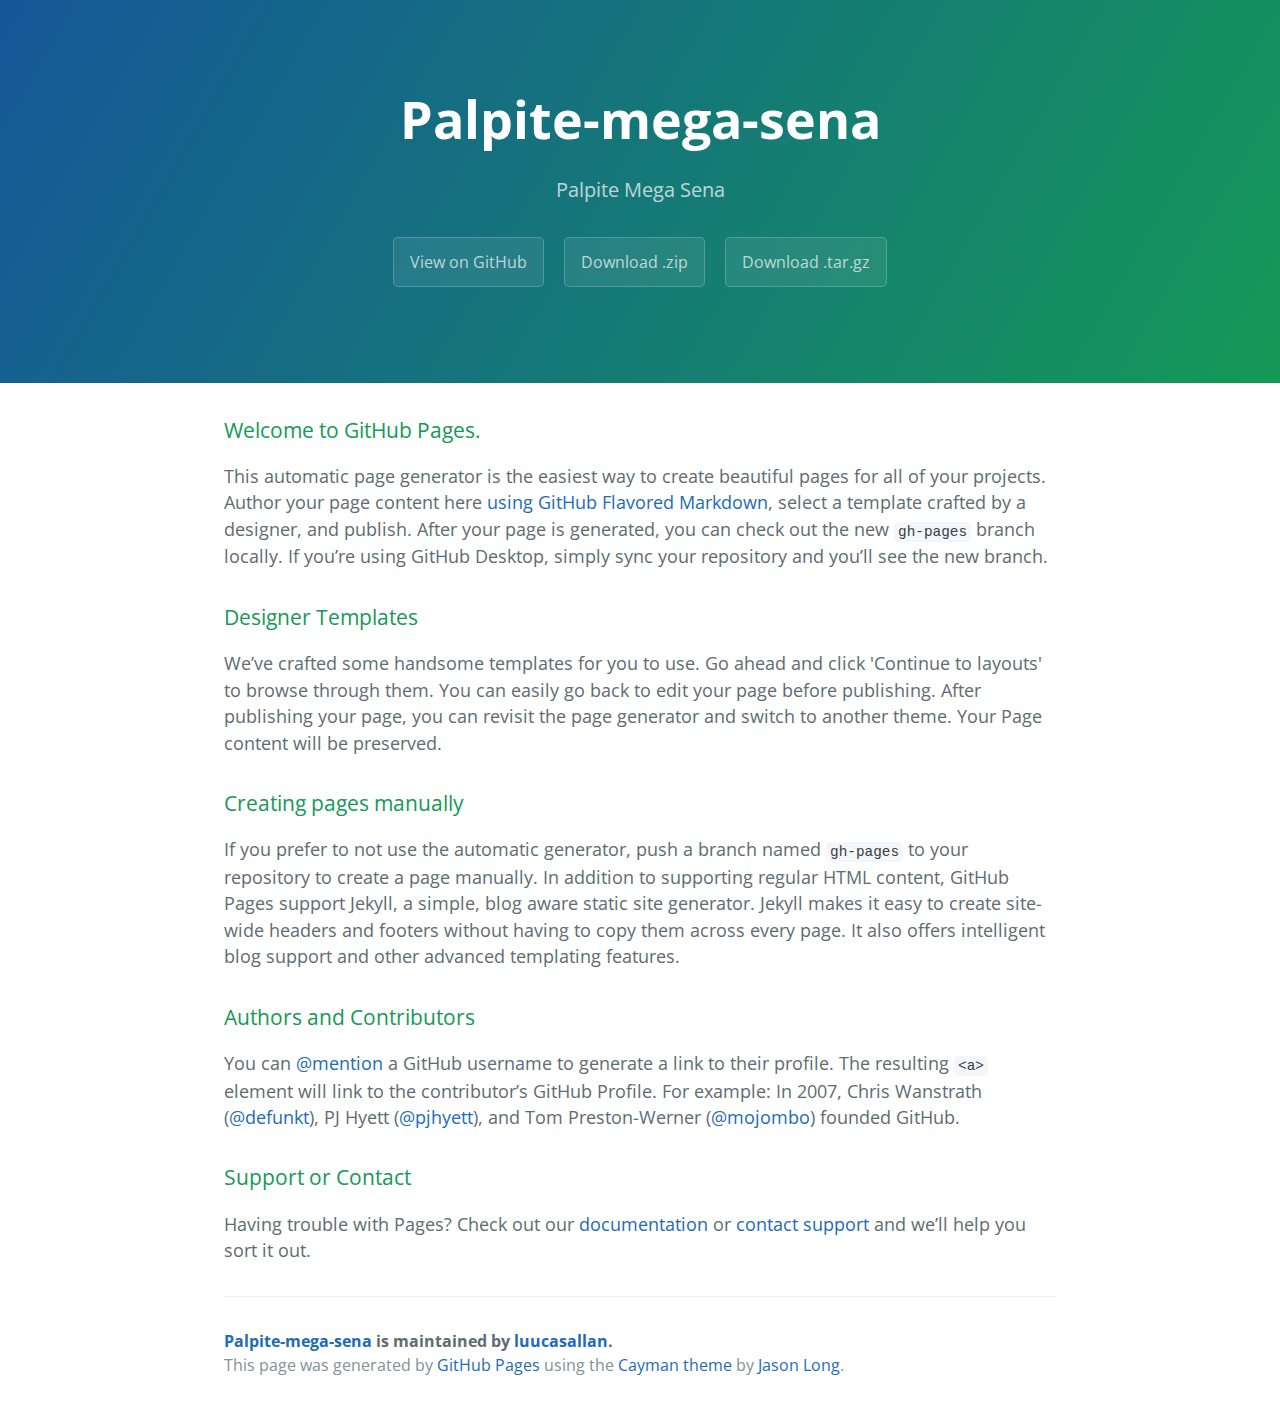
==== index.html @ ee838a1c "Create gh-pages branch via GitHub" ====
<!DOCTYPE html>
<html lang="en-us">
  <head>
    <meta charset="UTF-8">
    <title>Palpite-mega-sena by luucasallan</title>
    <meta name="viewport" content="width=device-width, initial-scale=1">
    <link rel="stylesheet" type="text/css" href="stylesheets/normalize.css" media="screen">
    <link href='https://fonts.googleapis.com/css?family=Open+Sans:400,700' rel='stylesheet' type='text/css'>
    <link rel="stylesheet" type="text/css" href="stylesheets/stylesheet.css" media="screen">
    <link rel="stylesheet" type="text/css" href="stylesheets/github-light.css" media="screen">
  </head>
  <body>
    <section class="page-header">
      <h1 class="project-name">Palpite-mega-sena</h1>
      <h2 class="project-tagline">Palpite Mega Sena</h2>
      <a href="https://github.com/luucasallan/palpite-mega-sena" class="btn">View on GitHub</a>
      <a href="https://github.com/luucasallan/palpite-mega-sena/zipball/master" class="btn">Download .zip</a>
      <a href="https://github.com/luucasallan/palpite-mega-sena/tarball/master" class="btn">Download .tar.gz</a>
    </section>

    <section class="main-content">
      <h3>
<a id="welcome-to-github-pages" class="anchor" href="#welcome-to-github-pages" aria-hidden="true"><span aria-hidden="true" class="octicon octicon-link"></span></a>Welcome to GitHub Pages.</h3>

<p>This automatic page generator is the easiest way to create beautiful pages for all of your projects. Author your page content here <a href="https://guides.github.com/features/mastering-markdown/">using GitHub Flavored Markdown</a>, select a template crafted by a designer, and publish. After your page is generated, you can check out the new <code>gh-pages</code> branch locally. If you’re using GitHub Desktop, simply sync your repository and you’ll see the new branch.</p>

<h3>
<a id="designer-templates" class="anchor" href="#designer-templates" aria-hidden="true"><span aria-hidden="true" class="octicon octicon-link"></span></a>Designer Templates</h3>

<p>We’ve crafted some handsome templates for you to use. Go ahead and click 'Continue to layouts' to browse through them. You can easily go back to edit your page before publishing. After publishing your page, you can revisit the page generator and switch to another theme. Your Page content will be preserved.</p>

<h3>
<a id="creating-pages-manually" class="anchor" href="#creating-pages-manually" aria-hidden="true"><span aria-hidden="true" class="octicon octicon-link"></span></a>Creating pages manually</h3>

<p>If you prefer to not use the automatic generator, push a branch named <code>gh-pages</code> to your repository to create a page manually. In addition to supporting regular HTML content, GitHub Pages support Jekyll, a simple, blog aware static site generator. Jekyll makes it easy to create site-wide headers and footers without having to copy them across every page. It also offers intelligent blog support and other advanced templating features.</p>

<h3>
<a id="authors-and-contributors" class="anchor" href="#authors-and-contributors" aria-hidden="true"><span aria-hidden="true" class="octicon octicon-link"></span></a>Authors and Contributors</h3>

<p>You can <a href="https://help.github.com/articles/basic-writing-and-formatting-syntax/#mentioning-users-and-teams" class="user-mention">@mention</a> a GitHub username to generate a link to their profile. The resulting <code>&lt;a&gt;</code> element will link to the contributor’s GitHub Profile. For example: In 2007, Chris Wanstrath (<a href="https://github.com/defunkt" class="user-mention">@defunkt</a>), PJ Hyett (<a href="https://github.com/pjhyett" class="user-mention">@pjhyett</a>), and Tom Preston-Werner (<a href="https://github.com/mojombo" class="user-mention">@mojombo</a>) founded GitHub.</p>

<h3>
<a id="support-or-contact" class="anchor" href="#support-or-contact" aria-hidden="true"><span aria-hidden="true" class="octicon octicon-link"></span></a>Support or Contact</h3>

<p>Having trouble with Pages? Check out our <a href="https://help.github.com/pages">documentation</a> or <a href="https://github.com/contact">contact support</a> and we’ll help you sort it out.</p>

      <footer class="site-footer">
        <span class="site-footer-owner"><a href="https://github.com/luucasallan/palpite-mega-sena">Palpite-mega-sena</a> is maintained by <a href="https://github.com/luucasallan">luucasallan</a>.</span>

        <span class="site-footer-credits">This page was generated by <a href="https://pages.github.com">GitHub Pages</a> using the <a href="https://github.com/jasonlong/cayman-theme">Cayman theme</a> by <a href="https://twitter.com/jasonlong">Jason Long</a>.</span>
      </footer>

    </section>

  
  </body>
</html>
---- stylesheets/stylesheet.css ----
* {
  box-sizing: border-box; }

body {
  padding: 0;
  margin: 0;
  font-family: "Open Sans", "Helvetica Neue", Helvetica, Arial, sans-serif;
  font-size: 16px;
  line-height: 1.5;
  color: #606c71; }

a {
  color: #1e6bb8;
  text-decoration: none; }
  a:hover {
    text-decoration: underline; }

.btn {
  display: inline-block;
  margin-bottom: 1rem;
  color: rgba(255, 255, 255, 0.7);
  background-color: rgba(255, 255, 255, 0.08);
  border-color: rgba(255, 255, 255, 0.2);
  border-style: solid;
  border-width: 1px;
  border-radius: 0.3rem;
  transition: color 0.2s, background-color 0.2s, border-color 0.2s; }
  .btn + .btn {
    margin-left: 1rem; }

.btn:hover {
  color: rgba(255, 255, 255, 0.8);
  text-decoration: none;
  background-color: rgba(255, 255, 255, 0.2);
  border-color: rgba(255, 255, 255, 0.3); }

@media screen and (min-width: 64em) {
  .btn {
    padding: 0.75rem 1rem; } }

@media screen and (min-width: 42em) and (max-width: 64em) {
  .btn {
    padding: 0.6rem 0.9rem;
    font-size: 0.9rem; } }

@media screen and (max-width: 42em) {
  .btn {
    display: block;
    width: 100%;
    padding: 0.75rem;
    font-size: 0.9rem; }
    .btn + .btn {
      margin-top: 1rem;
      margin-left: 0; } }

.page-header {
  color: #fff;
  text-align: center;
  background-color: #159957;
  background-image: linear-gradient(120deg, #155799, #159957); }

@media screen and (min-width: 64em) {
  .page-header {
    padding: 5rem 6rem; } }

@media screen and (min-width: 42em) and (max-width: 64em) {
  .page-header {
    padding: 3rem 4rem; } }

@media screen and (max-width: 42em) {
  .page-header {
    padding: 2rem 1rem; } }

.project-name {
  margin-top: 0;
  margin-bottom: 0.1rem; }

@media screen and (min-width: 64em) {
  .project-name {
    font-size: 3.25rem; } }

@media screen and (min-width: 42em) and (max-width: 64em) {
  .project-name {
    font-size: 2.25rem; } }

@media screen and (max-width: 42em) {
  .project-name {
    font-size: 1.75rem; } }

.project-tagline {
  margin-bottom: 2rem;
  font-weight: normal;
  opacity: 0.7; }

@media screen and (min-width: 64em) {
  .project-tagline {
    font-size: 1.25rem; } }

@media screen and (min-width: 42em) and (max-width: 64em) {
  .project-tagline {
    font-size: 1.15rem; } }

@media screen and (max-width: 42em) {
  .project-tagline {
    font-size: 1rem; } }

.main-content :first-child {
  margin-top: 0; }
.main-content img {
  max-width: 100%; }
.main-content h1, .main-content h2, .main-content h3, .main-content h4, .main-content h5, .main-content h6 {
  margin-top: 2rem;
  margin-bottom: 1rem;
  font-weight: normal;
  color: #159957; }
.main-content p {
  margin-bottom: 1em; }
.main-content code {
  padding: 2px 4px;
  font-family: Consolas, "Liberation Mono", Menlo, Courier, monospace;
  font-size: 0.9rem;
  color: #383e41;
  background-color: #f3f6fa;
  border-radius: 0.3rem; }
.main-content pre {
  padding: 0.8rem;
  margin-top: 0;
  margin-bottom: 1rem;
  font: 1rem Consolas, "Liberation Mono", Menlo, Courier, monospace;
  color: #567482;
  word-wrap: normal;
  background-color: #f3f6fa;
  border: solid 1px #dce6f0;
  border-radius: 0.3rem; }
  .main-content pre > code {
    padding: 0;
    margin: 0;
    font-size: 0.9rem;
    color: #567482;
    word-break: normal;
    white-space: pre;
    background: transparent;
    border: 0; }
.main-content .highlight {
  margin-bottom: 1rem; }
  .main-content .highlight pre {
    margin-bottom: 0;
    word-break: normal; }
.main-content .highlight pre, .main-content pre {
  padding: 0.8rem;
  overflow: auto;
  font-size: 0.9rem;
  line-height: 1.45;
  border-radius: 0.3rem; }
.main-content pre code, .main-content pre tt {
  display: inline;
  max-width: initial;
  padding: 0;
  margin: 0;
  overflow: initial;
  line-height: inherit;
  word-wrap: normal;
  background-color: transparent;
  border: 0; }
  .main-content pre code:before, .main-content pre code:after, .main-content pre tt:before, .main-content pre tt:after {
    content: normal; }
.main-content ul, .main-content ol {
  margin-top: 0; }
.main-content blockquote {
  padding: 0 1rem;
  margin-left: 0;
  color: #819198;
  border-left: 0.3rem solid #dce6f0; }
  .main-content blockquote > :first-child {
    margin-top: 0; }
  .main-content blockquote > :last-child {
    margin-bottom: 0; }
.main-content table {
  display: block;
  width: 100%;
  overflow: auto;
  word-break: normal;
  word-break: keep-all; }
  .main-content table th {
    font-weight: bold; }
  .main-content table th, .main-content table td {
    padding: 0.5rem 1rem;
    border: 1px solid #e9ebec; }
.main-content dl {
  padding: 0; }
  .main-content dl dt {
    padding: 0;
    margin-top: 1rem;
    font-size: 1rem;
    font-weight: bold; }
  .main-content dl dd {
    padding: 0;
    margin-bottom: 1rem; }
.main-content hr {
  height: 2px;
  padding: 0;
  margin: 1rem 0;
  background-color: #eff0f1;
  border: 0; }

@media screen and (min-width: 64em) {
  .main-content {
    max-width: 64rem;
    padding: 2rem 6rem;
    margin: 0 auto;
    font-size: 1.1rem; } }

@media screen and (min-width: 42em) and (max-width: 64em) {
  .main-content {
    padding: 2rem 4rem;
    font-size: 1.1rem; } }

@media screen and (max-width: 42em) {
  .main-content {
    padding: 2rem 1rem;
    font-size: 1rem; } }

.site-footer {
  padding-top: 2rem;
  margin-top: 2rem;
  border-top: solid 1px #eff0f1; }

.site-footer-owner {
  display: block;
  font-weight: bold; }

.site-footer-credits {
  color: #819198; }

@media screen and (min-width: 64em) {
  .site-footer {
    font-size: 1rem; } }

@media screen and (min-width: 42em) and (max-width: 64em) {
  .site-footer {
    font-size: 1rem; } }

@media screen and (max-width: 42em) {
  .site-footer {
    font-size: 0.9rem; } }
---- stylesheets/github-light.css ----
/*
The MIT License (MIT)

Copyright (c) 2015 GitHub, Inc.

Permission is hereby granted, free of charge, to any person obtaining a copy
of this software and associated documentation files (the "Software"), to deal
in the Software without restriction, including without limitation the rights
to use, copy, modify, merge, publish, distribute, sublicense, and/or sell
copies of the Software, and to permit persons to whom the Software is
furnished to do so, subject to the following conditions:

The above copyright notice and this permission notice shall be included in all
copies or substantial portions of the Software.

THE SOFTWARE IS PROVIDED "AS IS", WITHOUT WARRANTY OF ANY KIND, EXPRESS OR
IMPLIED, INCLUDING BUT NOT LIMITED TO THE WARRANTIES OF MERCHANTABILITY,
FITNESS FOR A PARTICULAR PURPOSE AND NONINFRINGEMENT. IN NO EVENT SHALL THE
AUTHORS OR COPYRIGHT HOLDERS BE LIABLE FOR ANY CLAIM, DAMAGES OR OTHER
LIABILITY, WHETHER IN AN ACTION OF CONTRACT, TORT OR OTHERWISE, ARISING FROM,
OUT OF OR IN CONNECTION WITH THE SOFTWARE OR THE USE OR OTHER DEALINGS IN THE
SOFTWARE.

*/

.pl-c /* comment */ {
  color: #969896;
}

.pl-c1      /* constant, markup.raw, meta.diff.header, meta.module-reference, meta.property-name, support, support.constant, support.variable, variable.other.constant */,
.pl-s .pl-v /* string variable */ {
  color: #0086b3;
}

.pl-e  /* entity */,
.pl-en /* entity.name */ {
  color: #795da3;
}

.pl-s .pl-s1 /* string source */,
.pl-smi      /* storage.modifier.import, storage.modifier.package, storage.type.java, variable.other, variable.parameter.function */ {
  color: #333;
}

.pl-ent /* entity.name.tag */ {
  color: #63a35c;
}

.pl-k /* keyword, storage, storage.type */ {
  color: #a71d5d;
}

.pl-pds              /* punctuation.definition.string, string.regexp.character-class */,
.pl-s                /* string */,
.pl-s .pl-pse .pl-s1 /* string punctuation.section.embedded source */,
.pl-sr               /* string.regexp */,
.pl-sr .pl-cce       /* string.regexp constant.character.escape */,
.pl-sr .pl-sra       /* string.regexp string.regexp.arbitrary-repitition */,
.pl-sr .pl-sre       /* string.regexp source.ruby.embedded */ {
  color: #183691;
}

.pl-v /* variable */ {
  color: #ed6a43;
}

.pl-id /* invalid.deprecated */ {
  color: #b52a1d;
}

.pl-ii /* invalid.illegal */ {
  background-color: #b52a1d;
  color: #f8f8f8;
}

.pl-sr .pl-cce /* string.regexp constant.character.escape */ {
  color: #63a35c;
  font-weight: bold;
}

.pl-ml /* markup.list */ {
  color: #693a17;
}

.pl-mh        /* markup.heading */,
.pl-mh .pl-en /* markup.heading entity.name */,
.pl-ms        /* meta.separator */ {
  color: #1d3e81;
  font-weight: bold;
}

.pl-mq /* markup.quote */ {
  color: #008080;
}

.pl-mi /* markup.italic */ {
  color: #333;
  font-style: italic;
}

.pl-mb /* markup.bold */ {
  color: #333;
  font-weight: bold;
}

.pl-md /* markup.deleted, meta.diff.header.from-file */ {
  background-color: #ffecec;
  color: #bd2c00;
}

.pl-mi1 /* markup.inserted, meta.diff.header.to-file */ {
  background-color: #eaffea;
  color: #55a532;
}

.pl-mdr /* meta.diff.range */ {
  color: #795da3;
  font-weight: bold;
}

.pl-mo /* meta.output */ {
  color: #1d3e81;
}
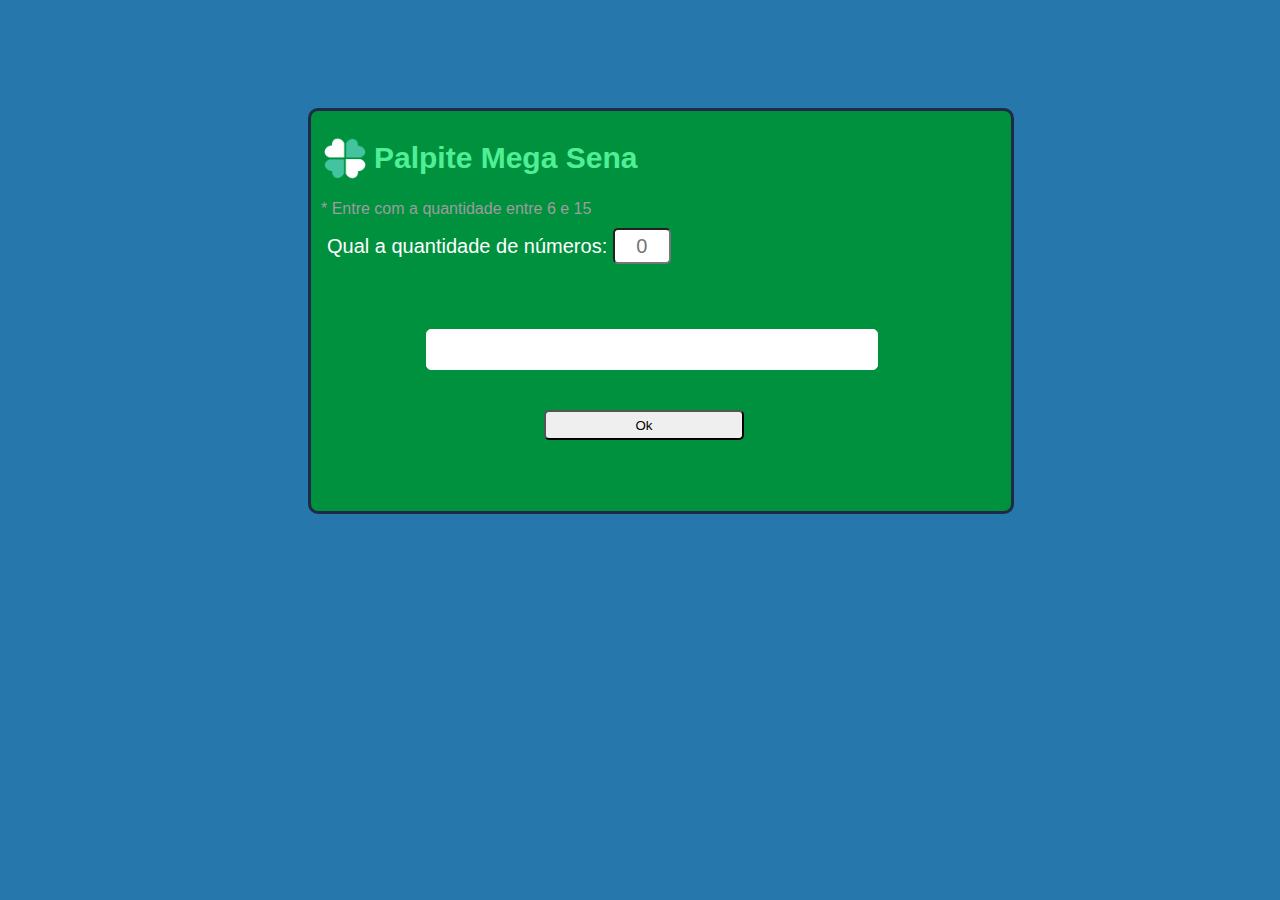
==== commit e2811a39: "Renomeado arquivo html" ====
--- a/index.html
+++ b/index.html
@@ -1,57 +1,36 @@
-<!DOCTYPE html>
-<html lang="en-us">
-  <head>
-    <meta charset="UTF-8">
-    <title>Palpite-mega-sena by luucasallan</title>
-    <meta name="viewport" content="width=device-width, initial-scale=1">
-    <link rel="stylesheet" type="text/css" href="stylesheets/normalize.css" media="screen">
-    <link href='https://fonts.googleapis.com/css?family=Open+Sans:400,700' rel='stylesheet' type='text/css'>
-    <link rel="stylesheet" type="text/css" href="stylesheets/stylesheet.css" media="screen">
-    <link rel="stylesheet" type="text/css" href="stylesheets/github-light.css" media="screen">
-  </head>
-  <body>
-    <section class="page-header">
-      <h1 class="project-name">Palpite-mega-sena</h1>
-      <h2 class="project-tagline">Palpite Mega Sena</h2>
-      <a href="https://github.com/luucasallan/palpite-mega-sena" class="btn">View on GitHub</a>
-      <a href="https://github.com/luucasallan/palpite-mega-sena/zipball/master" class="btn">Download .zip</a>
-      <a href="https://github.com/luucasallan/palpite-mega-sena/tarball/master" class="btn">Download .tar.gz</a>
-    </section>
+<!doctype html>
+<html>
 
-    <section class="main-content">
-      <h3>
-<a id="welcome-to-github-pages" class="anchor" href="#welcome-to-github-pages" aria-hidden="true"><span aria-hidden="true" class="octicon octicon-link"></span></a>Welcome to GitHub Pages.</h3>
+<head>
+	<meta charset="utf-8">
+	<title>Mega Sena</title>
+	<link rel="stylesheet" href="MegaSena.css">
+	<script src="MegaSena.js"></script>
+</head>
 
-<p>This automatic page generator is the easiest way to create beautiful pages for all of your projects. Author your page content here <a href="https://guides.github.com/features/mastering-markdown/">using GitHub Flavored Markdown</a>, select a template crafted by a designer, and publish. After your page is generated, you can check out the new <code>gh-pages</code> branch locally. If you’re using GitHub Desktop, simply sync your repository and you’ll see the new branch.</p>
+<body>
+	<div class="corpo">
+		<h3>Palpite Mega Sena</h3>
+		<img src="mega-sena.png" alt="mega-sena">
+		<p id="aviso">* Entre com a quantidade entre 6 e 15</p>
 
-<h3>
-<a id="designer-templates" class="anchor" href="#designer-templates" aria-hidden="true"><span aria-hidden="true" class="octicon octicon-link"></span></a>Designer Templates</h3>
+		<p id="primeiro">
+			<label for="quantidade">Qual a quantidade de números:</label>
+			<input type="text" id="quantidade" maxlength="2" placeholder="0">
+		</p>
 
-<p>We’ve crafted some handsome templates for you to use. Go ahead and click 'Continue to layouts' to browse through them. You can easily go back to edit your page before publishing. After publishing your page, you can revisit the page generator and switch to another theme. Your Page content will be preserved.</p>
+		<div id="resultado"></div>
 
-<h3>
-<a id="creating-pages-manually" class="anchor" href="#creating-pages-manually" aria-hidden="true"><span aria-hidden="true" class="octicon octicon-link"></span></a>Creating pages manually</h3>
+		<input class="enviar" type="button" onclick="validar()" value="Ok">
+	</div>
 
-<p>If you prefer to not use the automatic generator, push a branch named <code>gh-pages</code> to your repository to create a page manually. In addition to supporting regular HTML content, GitHub Pages support Jekyll, a simple, blog aware static site generator. Jekyll makes it easy to create site-wide headers and footers without having to copy them across every page. It also offers intelligent blog support and other advanced templating features.</p>
+	<!--
+		Palpite Mega Sena:
+		. Entre com a quantidade de números a serrem sorteados, que deve ser de 6 a 15.
+		. Os números sorteados devem estar no intervalo de 1 a 60.
+		. Os números sorteados devem ser armazenados no vetor.
+		. Ao termino do sorteio mostre todos os números.
+	 -->
+</body>
 
-<h3>
-<a id="authors-and-contributors" class="anchor" href="#authors-and-contributors" aria-hidden="true"><span aria-hidden="true" class="octicon octicon-link"></span></a>Authors and Contributors</h3>
-
-<p>You can <a href="https://help.github.com/articles/basic-writing-and-formatting-syntax/#mentioning-users-and-teams" class="user-mention">@mention</a> a GitHub username to generate a link to their profile. The resulting <code>&lt;a&gt;</code> element will link to the contributor’s GitHub Profile. For example: In 2007, Chris Wanstrath (<a href="https://github.com/defunkt" class="user-mention">@defunkt</a>), PJ Hyett (<a href="https://github.com/pjhyett" class="user-mention">@pjhyett</a>), and Tom Preston-Werner (<a href="https://github.com/mojombo" class="user-mention">@mojombo</a>) founded GitHub.</p>
-
-<h3>
-<a id="support-or-contact" class="anchor" href="#support-or-contact" aria-hidden="true"><span aria-hidden="true" class="octicon octicon-link"></span></a>Support or Contact</h3>
-
-<p>Having trouble with Pages? Check out our <a href="https://help.github.com/pages">documentation</a> or <a href="https://github.com/contact">contact support</a> and we’ll help you sort it out.</p>
-
-      <footer class="site-footer">
-        <span class="site-footer-owner"><a href="https://github.com/luucasallan/palpite-mega-sena">Palpite-mega-sena</a> is maintained by <a href="https://github.com/luucasallan">luucasallan</a>.</span>
-
-        <span class="site-footer-credits">This page was generated by <a href="https://pages.github.com">GitHub Pages</a> using the <a href="https://github.com/jasonlong/cayman-theme">Cayman theme</a> by <a href="https://twitter.com/jasonlong">Jason Long</a>.</span>
-      </footer>
-
-    </section>
-
-  
-  </body>
-</html>
+</html>--- a/MegaSena.css
+++ b/MegaSena.css
@@ -0,0 +1,83 @@
+@charset "utf-8";
+
+body {
+	background-color: #2577ac;
+}
+
+.corpo {
+	background-color: #00913f;
+	width: 700px;
+	height: 400px;
+	position: relative;
+	left: 300px;
+	top: 100px;
+	border-radius: 10px;
+	border: 3px solid #1f2a47;
+}
+
+img {
+	position: relative;
+	width: 50px;
+	height: 50px;
+	top: -73px;
+	left: 9px;
+}
+
+h3 {
+	position: relative;
+	left: 63px;
+	font-family: Arial, Helvetica, sans-serif;
+	font-size: 30px;
+	color: #4ff095;
+}
+
+p#aviso {
+	position: relative;
+	top: -75px;
+	margin-left: 10px;
+	color: #9e9d9d;
+	font-size: 12pt;
+	font-family: Arial, Helvetica, sans-serif;
+}
+
+p#primeiro {
+	position: relative;
+	margin-left: 16px;
+	top: -85px;
+	font-family: Arial, Helvetica, sans-serif;
+	font-size: 20px;
+	color: #fff;
+}
+
+p#primeiro input {
+	width: 50px;
+	height: 30px;
+	border-radius: 5px;
+	font-size: 15pt;
+	text-align: center;
+}
+
+div#resultado {
+	position: relative;
+	border: 1px solid white;
+	border-radius: 5px;
+	background-color: white;
+	width: 450px;
+	height: 30px;
+	left: 115px;
+	bottom: 40px;
+	text-align: center;
+	font-family: Arial, Helvetica, sans-serif;
+	font-size: 15pt;
+	padding-top: 9px;
+	
+}
+
+.enviar {
+	position: relative;
+	bottom: 0px;
+	left: 233px;
+	width: 200px;
+	height: 30px;
+	border-radius: 5px;
+}